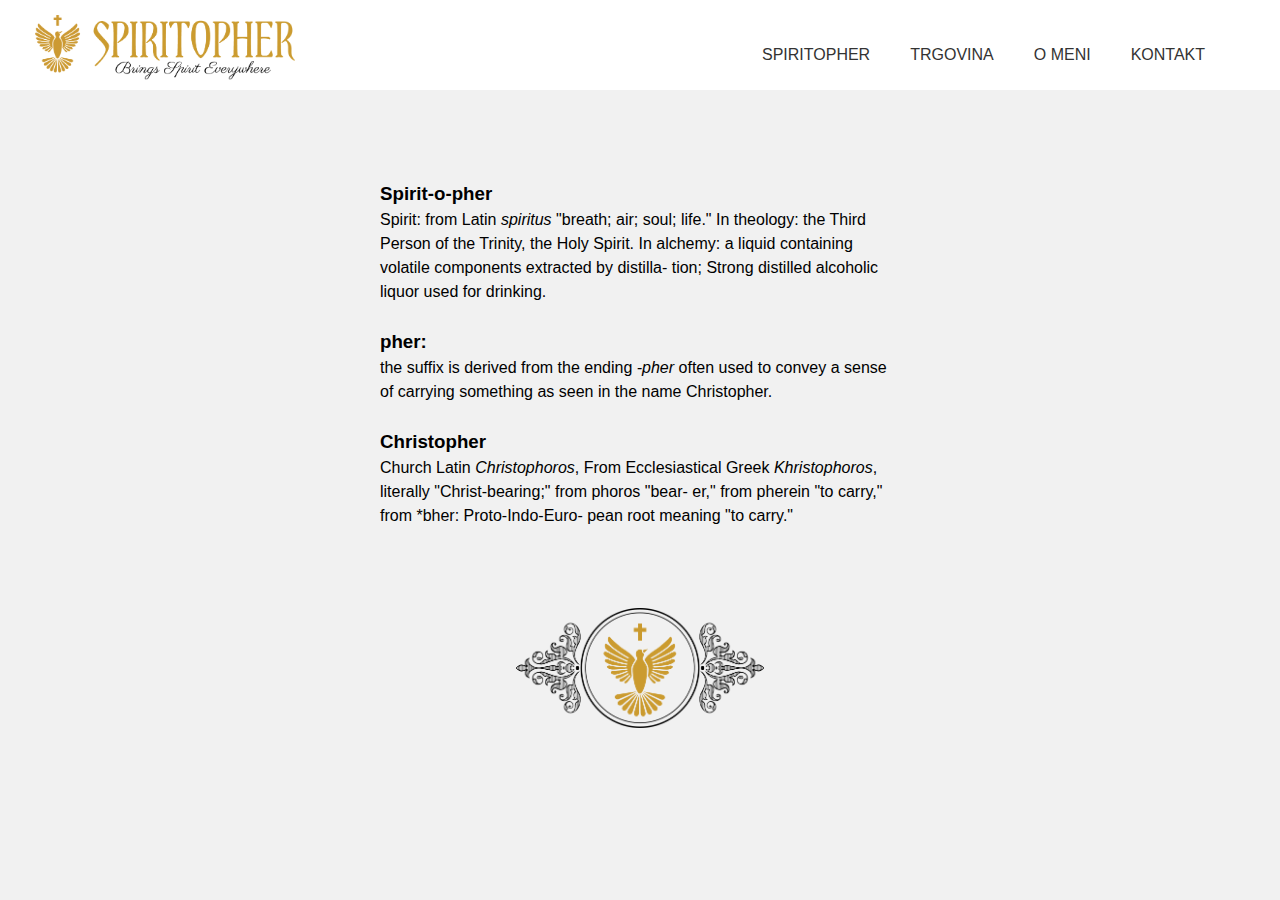
==== index.html @ 78ba19c9 "s" ====
<!DOCTYPE html>
<html lang="en">
  <head>
    <meta charset="UTF-8" />
    <meta name="viewport" content="width=device-width, initial-scale=1.0" />
    <link href="https://fonts.cdnfonts.com/css/tt-norms-pro" rel="stylesheet" />
    <link rel="stylesheet" href="css/style.css" />
    <link
      rel="stylesheet"
      href="https://cdnjs.cloudflare.com/ajax/libs/font-awesome/6.5.1/css/all.min.css"
      integrity="sha512-DTOQO9RWCH3ppGqcWaEA1BIZOC6xxalwEsw9c2QQeAIftl+Vegovlnee1c9QX4TctnWMn13TZye+giMm8e2LwA=="
      crossorigin="anonymous"
      referrerpolicy="no-referrer"
    />
    <link rel="shortcut icon" href="images/favicon2.png" type="image/x-icon" />
    <title>Spiritopher</title>
  </head>
  <body>
    <nav class="navbar" id="navbar">
      <div class="container">
        <div class="logo">
          <a href="index.html">
            <img src="images/logo_nav.png" alt="logo" />
          </a>
        </div>
        <div class="main-menu">
          <ul>
            <li>
              <a href="index.html"> SPIRITOPHER </a>
            </li>
            <li>
              <a href="trgovina.html">TRGOVINA</a>
            </li>
            <li>
              <a href="omeni.html">O MENI</a>
            </li>
            <li>
              <a href="contact.html">KONTAKT</a>
            </li>

            <li>
              <a class="btn btn-light" href="trgovina.html"
                ><i class="fa fa-shopping-cart" aria-hidden="true"></i
              ></a>
            </li>
          </ul>
        </div>

        <button id="hamburger-button" class="hamburger-button">
          <div class="hamburger-line"></div>
          <div class="hamburger-line"></div>
          <div class="hamburger-line"></div>
        </button>
        <div class="mobile-menu">
          <ul>
            <li>
              <a href="index.html"> SPIRITOPHER </a>
            </li>
            <li>
              <a href="trgovina.html">TRGOVINA</a>
            </li>
            <li>
              <a href="omeni.html">O MENI</a>
            </li>
            <li>
              <a href="contact.html">KONTAKT</a>
            </li>
          </ul>
        </div>
        <div class="logo-mobile">
          <a href="index.html">
            <img src="images/logo.png" alt="logo" />
          </a>
        </div>
        <div class="shopping_bag">
          <a href="trgovina.html">
            <img
              src="images/shopping_bag.png"
              alt="shopping_bag"
              class="shopping-bag-img"
            />
          </a>
        </div>
      </div>
    </nav>
    <section class="razlaga">
      <div class="container">
        <h3>Spirit-o-pher</h3>
        <p>
          Spirit: from Latin <i>spiritus</i> "breath; air; soul; life." In
          theology: the Third Person of the Trinity, the Holy Spirit. In
          alchemy: a liquid containing volatile components extracted by
          distilla- tion; Strong distilled alcoholic liquor used for drinking.
          <br /><br />
        </p>
        <h3>pher:</h3>
        <p>
          the suffix is derived from the ending <i>-pher</i> often used to
          convey a sense of carrying something as seen in the name Christopher.
          <br />
          <br />
        </p>
        <h3>Christopher</h3>
        <p>
          Church Latin <i>Christophoros</i>, From Ecclesiastical Greek
          <i>Khristophoros</i>, literally "Christ-bearing;" from phoros "bear-
          er," from pherein "to carry," from *bher: Proto-Indo-Euro- pean root
          meaning "to carry."
        </p>
      </div>
      <img src="images/ornament.png" alt="ornament" class="ornament" />
    </section>
    <script src="js/main.js"></script>
  </body>
</html>
---- css/style.css ----
input:-webkit-autofill,
input:-webkit-autofill:hover,
input:-webkit-autofill:focus,
textarea:-webkit-autofill,
textarea:-webkit-autofill:hover,
textarea:-webkit-autofill:focus,
select:-webkit-autofill,
select:-webkit-autofill:hover,
select:-webkit-autofill:focus {
  -webkit-box-shadow: 0 0 0px 1000px #ffffff inset !important;
}
* {
  box-sizing: border-box;
  margin: 0;
  padding: 0;
  -webkit-tap-highlight-color: rgba(0, 0, 0, 0);
}
.hidden {
  display: none;
}
:root {
  --gold-color: #ca992e;
}
.izdelava {
  margin: 70px 0px;
  display: flex;
  flex-direction: column;
  align-items: center;
}
.razlaga {
  margin: auto;
  margin-top: 10vh;
  max-width: 550px;
  display: flex;
  flex-direction: column;
  align-items: center;
}
.ornament {
  margin-top: 80px;
  margin-bottom: 50px;
  max-width: 80%;
  max-height: 120px;
}
.back-link {
  font-weight: 600;
  color: #bd8f2c;
}
.card {
  display: flex;
  flex-direction: column;
  position: absolute;
  top: 50%;
  left: 50%;
  transform: translate(-50%, -50%);
  width: 75%;
  max-width: 364px;
  padding: 24px;
  background: white;
  border-radius: 8px;
  box-shadow: 0 2px 4px 0 rgba(0, 0, 0, 0.16);
}
body {
  font-family: "TT Norms Pro", sans-serif;
  font-size: 16px;
  line-height: 1.5;
  background: #f1f1f1;
}
a {
  text-decoration: none;
  color: #333;
}

ul {
  list-style: none;
}
img {
  max-width: 100%;
  height: auto;
}
.navbar .main-menu ul {
  display: flex;
}
.navbar ul li a {
  padding-top: 20px;
  padding-left: 20px;
  padding-right: 20px;
  padding-bottom: 0px;
  display: block;
  font-weight: 500;
  transition: 0.3s;
}
.navbar ul li a:hover {
  color: var(--gold-color);
}
.logo img {
  max-width: 300px;
  display: block;
  padding-top: 15px;
  padding-left: 20px;
  padding-right: 20px;
  padding-bottom: 10px;
}
.logo-mobile {
  display: block;
  padding: 10px;
  padding-top: 15px;
  max-width: 250px;
  margin: 10px 25px;
  flex-shrink: 1;
}

/* Utility Classes */
.container {
  max-width: 1320px;
  margin: 0 auto;
  padding: 0 15px;
}
.navbar {
  background-color: #fff;
}
.navbar .container {
  display: flex;
  justify-content: space-between;
  align-items: center;
}
.shopping_bag {
  display: block;
  padding: 10px;
  height: 48px;
  width: 48px;
  min-width: 48px;
  margin-left: 10px;
  flex-shrink: 1;
}

.hamburger-button {
  display: block;
  background: none;
  border: none;
  cursor: pointer;
  padding: 10px;
  z-index: 1000;
  margin-right: 10px;
}
.hamburger-line {
  width: 27px;
  height: 2px;
  border-radius: 3px;
  background: #333;
  margin: 6px 0;
}
.mobile-menu {
  position: fixed;
  top: 0;
  left: -300px;
  width: 250px;
  height: 100%;
  z-index: 100;
  background-color: rgb(255, 255, 255);
  box-shadow: 0px 0px 10px rgba(0, 0, 0, 0.2);
  transition: right 0.3s ease-in-out;
}
.mobile-menu.active {
  left: 0;
}
.mobile-menu ul {
  margin-top: 170px;
  padding-left: 10px;
}
.mobile-menu ul li {
  margin: 10px 0;
}
.mobile-menu ul li a {
  font-size: 20px;
  transition: 0.3s;
}
.kontakt-podatki {
  display: block;
  padding: 20px;
}
.kontakt p {
  font-size: 15px;
  font-weight: 400;
  margin: 20px 0;
}
.kontakt .kontakt-sporocilo p {
  margin: 15px 0;
}

.kontakt-sporocilo {
  display: flex;
  flex-direction: column;
  height: 100vh;
  width: 60%;
  padding: 20px;
  padding-top: 50px;
  padding-bottom: 50px;
}
.kontakt .container {
  display: flex;
  flex-direction: row;
  justify-content: space-between;
  align-items: center;
}
.kontakt-sporocilo input {
  width: 100%;
  padding: 10px;
  font-size: 15px;
  border: none;
}
input {
  outline: none;
}

textarea {
  outline: none;
}
form {
  display: flex;
  flex-direction: column;
  justify-content: space-between;
  height: 100%;
}
form .p-textarea {
  display: flex;
  flex-direction: column;
  height: 100%;
}
.p-textarea {
  display: flex;
  height: 100%;
}
form .p-textarea label {
  display: flex;
  flex-direction: column;
  height: 100%;
}
.textarea {
  width: 100%;
  height: 100%;
  border: none;
  padding: 10px;
  font-size: 15px;
}
.poslji {
  padding: 0 35px;
  background-color: #ca992e8d;
  border: none;
  border-radius: 25%/50%;
}
.poslji p {
  margin: 0;
  font-size: 15px;
  font-weight: 500;
}
.kontakt-podatki-mobile {
  display: block;
  margin-top: 20px;
}

/* Media-query */
@media (max-width: 400px) {
  .razlaga {
    padding: 15px;
  }
  .mobile-menu ul li a {
    font-size: 15px;
  }
  .mobile-menu ul {
    margin-top: 120px;
  }
  .mobile-menu {
    width: 200px;
  }
  .logo-mobile {
    padding: 7px;
    padding-top: 10px;
    padding-bottom: 0px;
  }
  .hamburger-line {
    width: 20px;
    height: 1.5px;
    margin: 5px 0;
  }
  .shopping_bag {
    height: 40px;
    width: 40px;
    min-width: 40px;
    margin-top: 30px;
  }
  .hamburger-button {
    margin-top: 30px;
  }
}
@media (min-width: 400px) and (max-width: 900px) {
  .razlaga {
    font-size: 15px;
    padding: 20px;
  }
}
@media (max-width: 900px) {
  .ornament {
    margin-top: 40px;
    margin-bottom: 35px;
  }
  .razlaga {
    margin-top: 5vh;
  }
  .navbar .main-menu {
    display: none;
  }
  .navbar .logo {
    display: none;
  }
  .kontakt .container {
    flex-direction: column;
  }
  .kontakt-sporocilo {
    width: 100%;
    max-width: 570px;
    padding: 20px;
  }
  form .p-textarea label {
    height: 200px;
  }
  form {
    height: auto;
  }
  .kontakt-sporocilo p {
    font-size: 15px;
    margin: 10px;
  }
  .kontakt-sporocilo h3 {
    font-size: 17px;
  }
  .poslji {
    padding: 0 25px;
    margin-bottom: 10px;
  }

  .kontakt-podatki {
    display: none;
  }
}

@media (min-width: 900px) {
  .navbar .logo-mobile {
    display: none;
  }
  .navbar .mobile-menu {
    display: none;
  }
  .hamburger-button {
    display: none;
  }
  .shopping_bag {
    display: none;
  }
  .kontakt-podatki {
    display: block;
  }
  .kontakt-podatki-mobile {
    display: none;
  }
}
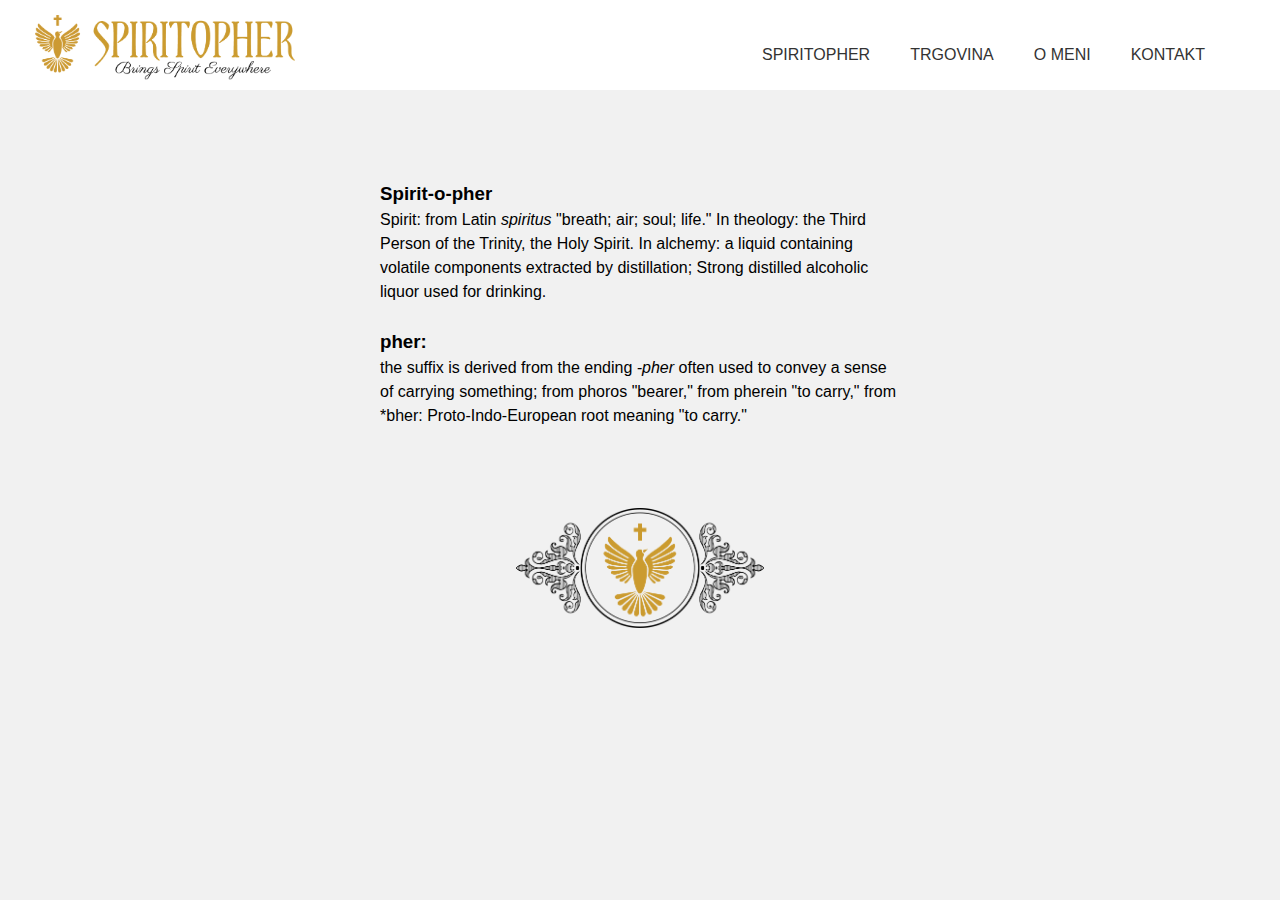
==== commit e7087497: "netlify" ====
--- a/index.html
+++ b/index.html
@@ -90,22 +90,15 @@
           Spirit: from Latin <i>spiritus</i> "breath; air; soul; life." In
           theology: the Third Person of the Trinity, the Holy Spirit. In
           alchemy: a liquid containing volatile components extracted by
-          distilla- tion; Strong distilled alcoholic liquor used for drinking.
+          distillation; Strong distilled alcoholic liquor used for drinking.
           <br /><br />
         </p>
         <h3>pher:</h3>
         <p>
           the suffix is derived from the ending <i>-pher</i> often used to
-          convey a sense of carrying something as seen in the name Christopher.
-          <br />
-          <br />
-        </p>
-        <h3>Christopher</h3>
-        <p>
-          Church Latin <i>Christophoros</i>, From Ecclesiastical Greek
-          <i>Khristophoros</i>, literally "Christ-bearing;" from phoros "bear-
-          er," from pherein "to carry," from *bher: Proto-Indo-Euro- pean root
-          meaning "to carry."
+          convey a sense of carrying something; from phoros "bearer," from
+          pherein "to carry," from *bher: Proto-Indo-European root meaning "to
+          carry."
         </p>
       </div>
       <img src="images/ornament.png" alt="ornament" class="ornament" />
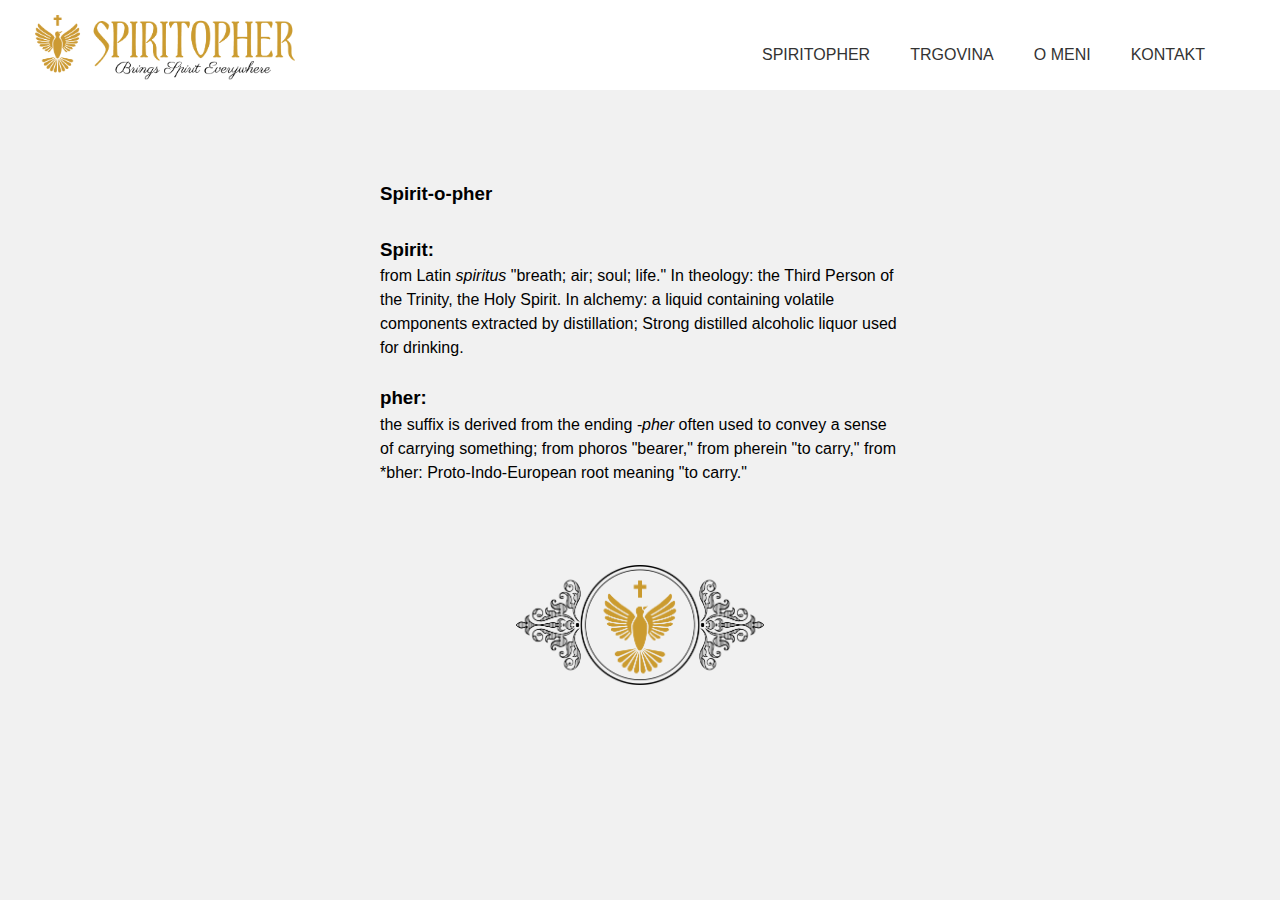
==== commit ea482c4c: "spirit" ====
--- a/index.html
+++ b/index.html
@@ -85,13 +85,13 @@
     </nav>
     <section class="razlaga">
       <div class="container">
-        <h3>Spirit-o-pher</h3>
+        <h3>Spirit-o-pher<br /><br /></h3>
+        <h3>Spirit:</h3>
         <p>
-          Spirit: from Latin <i>spiritus</i> "breath; air; soul; life." In
-          theology: the Third Person of the Trinity, the Holy Spirit. In
-          alchemy: a liquid containing volatile components extracted by
-          distillation; Strong distilled alcoholic liquor used for drinking.
-          <br /><br />
+          from Latin <i>spiritus</i> "breath; air; soul; life." In theology: the
+          Third Person of the Trinity, the Holy Spirit. In alchemy: a liquid
+          containing volatile components extracted by distillation; Strong
+          distilled alcoholic liquor used for drinking. <br /><br />
         </p>
         <h3>pher:</h3>
         <p>
--- a/css/style.css
+++ b/css/style.css
@@ -363,3 +363,8 @@
     display: none;
   }
 }
+@media (max-height: 670px) {
+  .kontakt-sporocilo {
+    padding: 20px;
+  }
+}
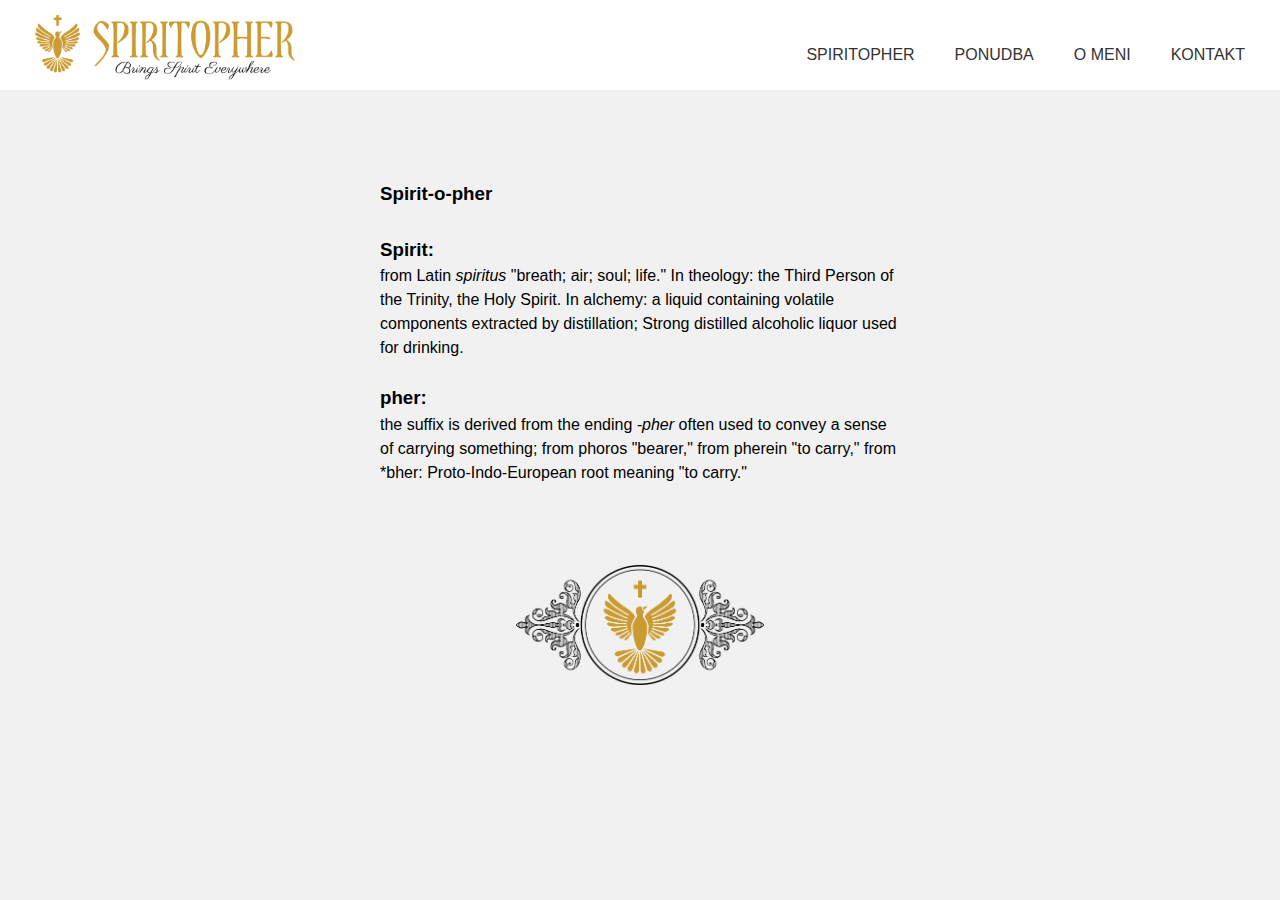
==== commit a717be73: "ponudba" ====
--- a/index.html
+++ b/index.html
@@ -12,7 +12,8 @@
       crossorigin="anonymous"
       referrerpolicy="no-referrer"
     />
-    <link rel="shortcut icon" href="images/favicon2.png" type="image/x-icon" />
+    <link rel="shortcut icon" href="/images/favicon2.ico" type="image/x-icon" />
+    <link rel="shortcut icon" href="/images/favicon2.ico" />
     <title>Spiritopher</title>
   </head>
   <body>
@@ -29,7 +30,7 @@
               <a href="index.html"> SPIRITOPHER </a>
             </li>
             <li>
-              <a href="trgovina.html">TRGOVINA</a>
+              <a href="trgovina.html">PONUDBA</a>
             </li>
             <li>
               <a href="omeni.html">O MENI</a>
@@ -38,11 +39,11 @@
               <a href="contact.html">KONTAKT</a>
             </li>
 
-            <li>
+            <!-- <li>
               <a class="btn btn-light" href="trgovina.html"
                 ><i class="fa fa-shopping-cart" aria-hidden="true"></i
               ></a>
-            </li>
+            </li> -->
           </ul>
         </div>
 
@@ -57,7 +58,7 @@
               <a href="index.html"> SPIRITOPHER </a>
             </li>
             <li>
-              <a href="trgovina.html">TRGOVINA</a>
+              <a href="trgovina.html">PONUDBA</a>
             </li>
             <li>
               <a href="omeni.html">O MENI</a>
@@ -72,7 +73,7 @@
             <img src="images/logo.png" alt="logo" />
           </a>
         </div>
-        <div class="shopping_bag">
+        <!-- <div class="shopping_bag">
           <a href="trgovina.html">
             <img
               src="images/shopping_bag.png"
@@ -80,7 +81,7 @@
               class="shopping-bag-img"
             />
           </a>
-        </div>
+        </div> -->
       </div>
     </nav>
     <section class="razlaga">
